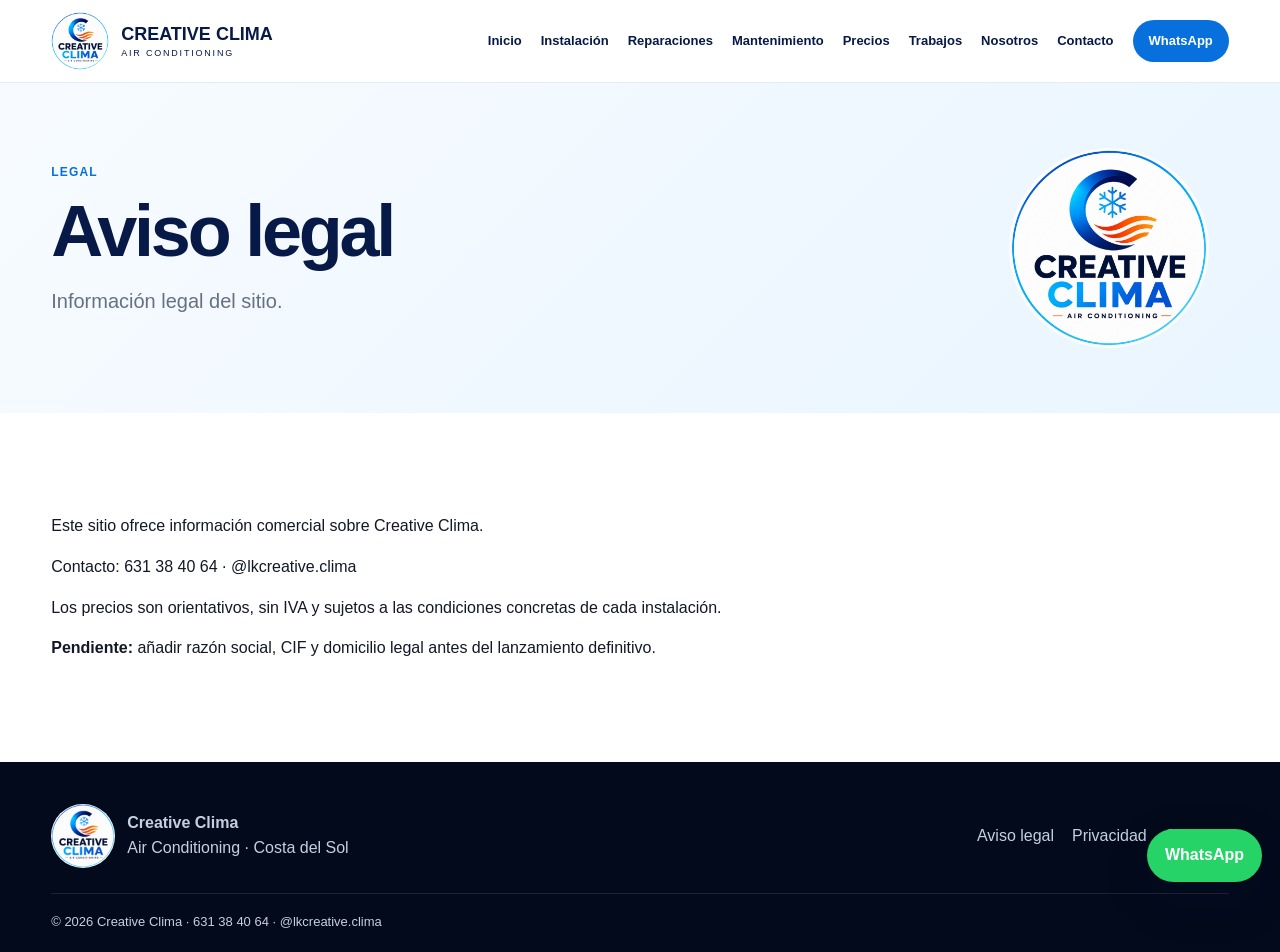
==== aviso-legal.html @ 4f71fa40 "Add files via upload" ====
<!doctype html><html lang="es"><head>
<meta charset="utf-8"><meta name="viewport" content="width=device-width,initial-scale=1">
<title>Aviso legal | Creative Clima</title><meta name="description" content="Aviso legal.">
<link rel="canonical" href="https://creativeclima.es/none"><link rel="icon" href="assets/creative-clima-logo.png">
<link rel="stylesheet" href="styles.css"></head><body>
<header class="site-header">
  <div class="container header-inner">
    <a class="brand" href="index.html">
      <img src="assets/creative-clima-logo.png" alt="Creative Clima">
      <span><strong>CREATIVE CLIMA</strong><small>AIR CONDITIONING</small></span>
    </a>
    <button class="menu-toggle" aria-label="Abrir menú"><span></span><span></span><span></span></button>
    <nav class="main-nav"><a class="" href="index.html">Inicio</a><a class="" href="instalacion.html">Instalación</a><a class="" href="reparaciones.html">Reparaciones</a><a class="" href="mantenimiento.html">Mantenimiento</a><a class="" href="precios.html">Precios</a><a class="" href="trabajos.html">Trabajos</a><a class="" href="nosotros.html">Nosotros</a><a class="" href="contacto.html">Contacto</a><a class="nav-cta" href="https://wa.me/34631384064?text=Hola%20Creative%20Clima%2C%20quiero%20pedir%20un%20presupuesto." target="_blank">WhatsApp</a></nav>
  </div>
</header><main><section class="inner-hero"><div class="container inner-grid"><div><span class="eyebrow">Legal</span><h1>Aviso legal</h1><p>Información legal del sitio.</p></div><img src="assets/creative-clima-logo.png" alt="Creative Clima"></div></section><section class="section"><div class="container"><p>Este sitio ofrece información comercial sobre Creative Clima.</p><p>Contacto: 631 38 40 64 · @lkcreative.clima</p><p>Los precios son orientativos, sin IVA y sujetos a las condiciones concretas de cada instalación.</p><p><b>Pendiente:</b> añadir razón social, CIF y domicilio legal antes del lanzamiento definitivo.</p></div></section></main>
<a class="floating-whatsapp" href="https://wa.me/34631384064?text=Hola%20Creative%20Clima%2C%20quiero%20pedir%20un%20presupuesto." target="_blank">WhatsApp</a>
<footer class="footer">
  <div class="container footer-grid">
    <div class="footer-brand"><img src="assets/creative-clima-logo.png"><div><strong>Creative Clima</strong><span>Air Conditioning · Costa del Sol</span></div></div>
    <div class="footer-links"><a href="aviso-legal.html">Aviso legal</a><a href="privacidad.html">Privacidad</a><a href="contacto.html">Contacto</a></div>
  </div>
  <div class="container footer-bottom">© 2026 Creative Clima · 631 38 40 64 · @lkcreative.clima</div>
</footer><script src="script.js"></script></body></html>
---- styles.css ----
:root{--navy:#071a47;--blue:#0870dc;--sky:#27b7f5;--orange:#ff6b00;--green:#25d366;--ink:#121826;--muted:#667085;--soft:#f4f8fd;--line:#e3ebf4;--white:#fff;--shadow:0 18px 50px rgba(7,26,71,.13)}
*{box-sizing:border-box}html{scroll-behavior:smooth}body{margin:0;font-family:Arial,Helvetica,sans-serif;color:var(--ink);line-height:1.55}a{text-decoration:none;color:inherit}img{max-width:100%;display:block}.container{width:min(1180px,92%);margin:auto}
.site-header{position:sticky;top:0;z-index:99;background:rgba(255,255,255,.96);backdrop-filter:blur(12px);border-bottom:1px solid var(--line)}.header-inner{min-height:82px;display:flex;align-items:center;justify-content:space-between;gap:20px}.brand{display:flex;align-items:center;gap:12px;color:var(--navy)}.brand img{width:58px;height:58px;border-radius:50%;object-fit:cover}.brand span{display:flex;flex-direction:column;line-height:1}.brand strong{font-size:18px}.brand small{font-size:9px;letter-spacing:.2em;margin-top:6px}.main-nav{display:flex;gap:19px;align-items:center;font-size:13px;font-weight:800;color:var(--navy)}.main-nav a.active{color:var(--blue)}.nav-cta{background:var(--blue);color:#fff!important;padding:11px 16px;border-radius:999px}.menu-toggle{display:none;border:0;background:none;width:44px}.menu-toggle span{display:block;height:3px;background:var(--navy);margin:5px;border-radius:5px}
.hero{background:linear-gradient(135deg,#fff,#f2f8ff 60%,#e8f5ff)}.hero-grid{min-height:650px;display:grid;grid-template-columns:1.05fr .95fr;gap:50px;align-items:center;padding:75px 0}.eyebrow{display:inline-block;color:var(--blue);text-transform:uppercase;letter-spacing:.1em;font-size:12px;font-weight:900;margin-bottom:14px}.hero h1,.inner-hero h1,.section h2,.cta h2{color:var(--navy);letter-spacing:-.045em}.hero h1{font-size:clamp(50px,7vw,88px);line-height:.94;margin:0 0 24px}.hero h1 em{font-style:normal;color:var(--orange);display:block}.lead{font-size:21px;color:var(--muted)}.actions{display:flex;gap:14px;flex-wrap:wrap;margin:28px 0}.btn{display:inline-flex;justify-content:center;align-items:center;padding:15px 22px;border-radius:15px;font-weight:900;box-shadow:var(--shadow)}.primary{background:var(--blue);color:#fff}.secondary{background:#fff;border:2px solid var(--line);color:var(--navy)}.white{background:#fff;color:var(--navy)}.whatsapp{background:var(--green);color:#fff}.trust{display:flex;gap:10px;flex-wrap:wrap}.trust span{background:#fff;border:1px solid var(--line);border-radius:999px;padding:9px 13px;font-size:13px;font-weight:800;color:var(--navy)}.hero-card{background:#fff;border:1px solid var(--line);border-radius:30px;padding:30px;box-shadow:var(--shadow);text-align:center}.hero-card img{width:190px;height:190px;object-fit:cover;border-radius:50%;margin:auto}.hero-card h2{font-size:34px}.hero-card p{color:var(--muted)}.hero-card a{color:var(--blue);font-weight:900}.coverage{background:var(--navy);color:#fff;padding:15px 0}
.section{padding:85px 0}.soft{background:var(--soft)}.dark{background:linear-gradient(135deg,var(--navy),#0a4f9d);color:#fff}.section-head{text-align:center;max-width:780px;margin:0 auto 40px}.section-head h2,.split h2{font-size:clamp(36px,5vw,57px);line-height:1.02;margin:0 0 15px}.section-head p,.split p{color:var(--muted);font-size:18px}.section-head.light h2,.section-head.light p,.dark h2{color:#fff}.cards{display:grid;gap:20px}.cards.four{grid-template-columns:repeat(4,1fr)}.cards.three{grid-template-columns:repeat(3,1fr)}.card{display:block;background:#fff;border:1px solid var(--line);border-radius:25px;padding:25px;box-shadow:0 12px 30px rgba(7,26,71,.07)}.card h3{color:var(--navy)}.card p{color:var(--muted)}.card b{color:var(--blue)}.icon{display:grid;place-items:center;width:52px;height:52px;background:linear-gradient(135deg,var(--blue),var(--sky));color:#fff;border-radius:16px;font-size:24px}.split{display:grid;grid-template-columns:1fr 1fr;gap:45px;align-items:center}.check-list{display:grid;grid-template-columns:repeat(2,1fr);gap:14px}.check-list>div{background:#fff;border:1px solid var(--line);border-radius:18px;padding:18px}.check-list b,.check-list span{display:block}.check-list b{color:var(--blue);font-size:20px}.check-list span{color:var(--muted)}.feature-box{background:#fff;border:1px solid var(--line);border-radius:28px;padding:28px;box-shadow:var(--shadow)}.feature-box h3{color:var(--navy);font-size:28px}.feature-box li{margin:10px 0;color:var(--muted)}.steps{display:grid;grid-template-columns:repeat(4,1fr);gap:18px}.steps>div{background:rgba(255,255,255,.09);border:1px solid rgba(255,255,255,.16);border-radius:22px;padding:23px}.steps span{font-size:34px;font-weight:900;color:#8fdcff}.steps p{color:#dbe8f7}.brand-grid{display:grid;grid-template-columns:repeat(4,1fr);gap:14px}.brand-grid span{background:#fff;border:1px solid var(--line);padding:18px;border-radius:18px;text-align:center;font-weight:900;color:var(--navy)}
.cta{background:linear-gradient(135deg,var(--blue),var(--navy));color:#fff;padding:58px 0}.cta-inner{display:flex;align-items:center;justify-content:space-between;gap:25px}.cta h2{color:#fff;font-size:44px;margin:0}.cta p{margin:5px 0 0;color:#d9e8fa}
.inner-hero{background:linear-gradient(135deg,#f7fbff,#e9f5ff);padding:65px 0}.inner-grid{display:grid;grid-template-columns:1fr 220px;gap:40px;align-items:center}.inner-hero h1{font-size:clamp(44px,6vw,72px);line-height:.98;margin:0 0 15px}.inner-hero p{font-size:20px;color:var(--muted)}.inner-hero img{width:200px;height:200px;object-fit:cover;border-radius:50%}.notice{background:#fff7ed;border:1px solid #fed7aa;color:#7c3b00;border-radius:18px;padding:17px;margin-bottom:28px}
.pricing-grid{display:grid;grid-template-columns:repeat(3,1fr);gap:22px}.price-card{position:relative;background:#fff;border:2px solid var(--line);border-radius:28px;padding:27px;box-shadow:var(--shadow)}.price-card.featured{border-color:var(--blue)}.price-card.premium{border-color:var(--orange)}.tag{font-weight:900;text-transform:uppercase;font-size:12px;letter-spacing:.08em}.tag.green{color:#198754}.tag.blue{color:var(--blue)}.tag.orange{color:var(--orange)}.price-card h2{font-size:27px;margin:20px 0 9px}.price-list{list-style:none;margin:0;padding:0;border-top:1px solid var(--line)}.price-list li,.premium-line{display:flex;justify-content:space-between;gap:15px;padding:10px 0;border-bottom:1px solid var(--line)}.price-list b,.premium-line b{color:var(--orange)}.ribbon{position:absolute;right:18px;top:-14px;background:var(--orange);color:#fff;padding:8px 13px;border-radius:999px;font-size:11px;font-weight:900}
.gallery-grid{display:grid;grid-template-columns:repeat(3,1fr);gap:18px}.gallery-item{min-height:260px;border-radius:25px;padding:24px;background:linear-gradient(145deg,var(--navy),var(--blue));color:#fff;display:flex;flex-direction:column;justify-content:flex-end}.gallery-item span{font-size:26px;font-weight:900}.gallery-item p{color:#dce9fa}
.contact-grid{display:grid;grid-template-columns:1fr 420px;gap:45px;align-items:start}.contact-info{display:grid;grid-template-columns:repeat(2,1fr);gap:14px;margin-top:25px}.contact-info>a,.contact-info>div{border:1px solid var(--line);border-radius:18px;padding:18px;display:flex;flex-direction:column}.contact-info b{color:var(--navy)}.contact-info span{color:var(--muted)}.contact-card{background:#fff;border:1px solid var(--line);border-radius:28px;padding:28px;text-align:center;box-shadow:var(--shadow)}.contact-card img{width:160px;height:160px;object-fit:cover;border-radius:50%;margin:auto}.contact-card .btn{width:100%}
.floating-whatsapp{position:fixed;right:18px;bottom:18px;z-index:120;background:var(--green);color:#fff;padding:14px 18px;border-radius:999px;font-weight:900;box-shadow:var(--shadow)}.footer{background:#030a1b;color:#c4d0e2;padding:42px 0 20px}.footer-grid{display:flex;justify-content:space-between;gap:35px;align-items:center}.footer-brand{display:flex;align-items:center;gap:12px}.footer-brand img{width:64px;height:64px;border-radius:50%}.footer-brand div{display:flex;flex-direction:column}.footer-links{display:flex;gap:18px}.footer-bottom{border-top:1px solid rgba(255,255,255,.1);margin-top:25px;padding-top:18px;font-size:13px}
@media(max-width:980px){.menu-toggle{display:block}.main-nav{position:absolute;left:0;right:0;top:82px;background:#fff;padding:20px 4%;display:none;flex-direction:column;align-items:stretch;border-bottom:1px solid var(--line)}.main-nav.open{display:flex}.hero-grid,.split,.contact-grid{grid-template-columns:1fr}.cards.four,.steps,.brand-grid{grid-template-columns:repeat(2,1fr)}.pricing-grid,.cards.three{grid-template-columns:1fr}.inner-grid{grid-template-columns:1fr 160px}.gallery-grid{grid-template-columns:repeat(2,1fr)}}
@media(max-width:620px){.header-inner{min-height:72px}.brand img{width:48px;height:48px}.brand strong{font-size:15px}.main-nav{top:72px}.hero-grid{padding:55px 0}.hero h1{font-size:48px}.hero-card img{width:150px;height:150px}.actions .btn{width:100%}.section{padding:65px 0}.cards.four,.cards.three,.steps,.brand-grid,.check-list,.contact-info,.gallery-grid{grid-template-columns:1fr}.cta-inner,.footer-grid{flex-direction:column;align-items:flex-start}.inner-grid{grid-template-columns:1fr}.inner-hero img{width:135px;height:135px}.footer-links{flex-wrap:wrap}.floating-whatsapp{font-size:0;width:58px;height:58px;padding:0;border-radius:50%}.floating-whatsapp:after{content:"✆";font-size:27px;display:grid;place-items:center;height:100%}}
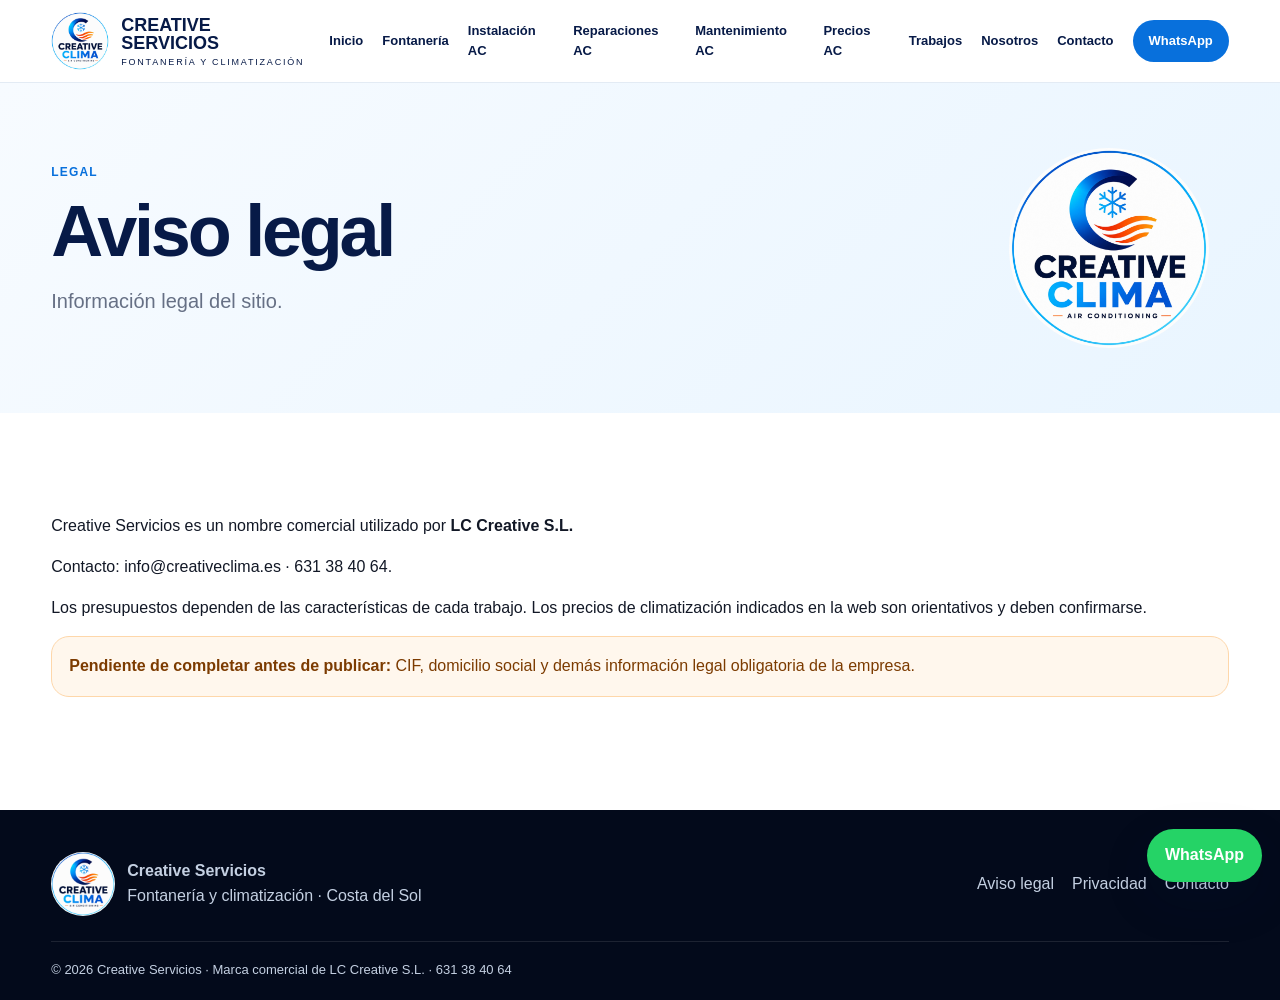
==== commit 6d655429: "Add files via upload" ====
--- a/aviso-legal.html
+++ b/aviso-legal.html
@@ -1,23 +1 @@
-<!doctype html><html lang="es"><head>
-<meta charset="utf-8"><meta name="viewport" content="width=device-width,initial-scale=1">
-<title>Aviso legal | Creative Clima</title><meta name="description" content="Aviso legal.">
-<link rel="canonical" href="https://creativeclima.es/none"><link rel="icon" href="assets/creative-clima-logo.png">
-<link rel="stylesheet" href="styles.css"></head><body>
-<header class="site-header">
-  <div class="container header-inner">
-    <a class="brand" href="index.html">
-      <img src="assets/creative-clima-logo.png" alt="Creative Clima">
-      <span><strong>CREATIVE CLIMA</strong><small>AIR CONDITIONING</small></span>
-    </a>
-    <button class="menu-toggle" aria-label="Abrir menú"><span></span><span></span><span></span></button>
-    <nav class="main-nav"><a class="" href="index.html">Inicio</a><a class="" href="instalacion.html">Instalación</a><a class="" href="reparaciones.html">Reparaciones</a><a class="" href="mantenimiento.html">Mantenimiento</a><a class="" href="precios.html">Precios</a><a class="" href="trabajos.html">Trabajos</a><a class="" href="nosotros.html">Nosotros</a><a class="" href="contacto.html">Contacto</a><a class="nav-cta" href="https://wa.me/34631384064?text=Hola%20Creative%20Clima%2C%20quiero%20pedir%20un%20presupuesto." target="_blank">WhatsApp</a></nav>
-  </div>
-</header><main><section class="inner-hero"><div class="container inner-grid"><div><span class="eyebrow">Legal</span><h1>Aviso legal</h1><p>Información legal del sitio.</p></div><img src="assets/creative-clima-logo.png" alt="Creative Clima"></div></section><section class="section"><div class="container"><p>Este sitio ofrece información comercial sobre Creative Clima.</p><p>Contacto: 631 38 40 64 · @lkcreative.clima</p><p>Los precios son orientativos, sin IVA y sujetos a las condiciones concretas de cada instalación.</p><p><b>Pendiente:</b> añadir razón social, CIF y domicilio legal antes del lanzamiento definitivo.</p></div></section></main>
-<a class="floating-whatsapp" href="https://wa.me/34631384064?text=Hola%20Creative%20Clima%2C%20quiero%20pedir%20un%20presupuesto." target="_blank">WhatsApp</a>
-<footer class="footer">
-  <div class="container footer-grid">
-    <div class="footer-brand"><img src="assets/creative-clima-logo.png"><div><strong>Creative Clima</strong><span>Air Conditioning · Costa del Sol</span></div></div>
-    <div class="footer-links"><a href="aviso-legal.html">Aviso legal</a><a href="privacidad.html">Privacidad</a><a href="contacto.html">Contacto</a></div>
-  </div>
-  <div class="container footer-bottom">© 2026 Creative Clima · 631 38 40 64 · @lkcreative.clima</div>
-</footer><script src="script.js"></script></body></html>+<!doctype html><html lang="es"><head><meta charset="utf-8"><meta name="viewport" content="width=device-width,initial-scale=1"><title>Aviso legal | Creative Servicios</title><meta name="description" content="Información legal de Creative Servicios"><link rel="canonical" href="https://creativeclima.es/aviso-legal.html"><link rel="icon" href="assets/creative-clima-logo.png"><link rel="stylesheet" href="styles.css"></head><body><header class="site-header"><div class="container header-inner"><a class="brand" href="index.html"><img src="assets/creative-clima-logo.png" alt="Creative Servicios"><span><strong>CREATIVE SERVICIOS</strong><small>FONTANERÍA Y CLIMATIZACIÓN</small></span></a><button class="menu-toggle" aria-label="Abrir menú"><span></span><span></span><span></span></button><nav class="main-nav"><a  href="index.html">Inicio</a><a  href="fontaneria.html">Fontanería</a><a  href="instalacion.html">Instalación AC</a><a  href="reparaciones.html">Reparaciones AC</a><a  href="mantenimiento.html">Mantenimiento AC</a><a  href="precios.html">Precios AC</a><a  href="trabajos.html">Trabajos</a><a  href="nosotros.html">Nosotros</a><a  href="contacto.html">Contacto</a><a class="nav-cta" href="https://wa.me/34631384064?text=Hola%2C%20necesito%20informaci%C3%B3n%20sobre%20sus%20servicios" target="_blank" rel="noopener">WhatsApp</a></nav></div></header><main><section class="inner-hero"><div class="container inner-grid"><div><span class="eyebrow">Legal</span><h1>Aviso legal</h1><p>Información legal del sitio.</p></div><img src="assets/creative-clima-logo.png" alt="Creative Servicios"></div></section><section class="section"><div class="container"><p>Creative Servicios es un nombre comercial utilizado por <strong>LC Creative S.L.</strong></p><p>Contacto: <a href="mailto:info@creativeclima.es">info@creativeclima.es</a> · 631 38 40 64.</p><p>Los presupuestos dependen de las características de cada trabajo. Los precios de climatización indicados en la web son orientativos y deben confirmarse.</p><div class="notice"><b>Pendiente de completar antes de publicar:</b> CIF, domicilio social y demás información legal obligatoria de la empresa.</div></div></section></main><a class="floating-whatsapp" href="https://wa.me/34631384064" target="_blank" rel="noopener">WhatsApp</a><footer class="footer"><div class="container footer-grid"><div class="footer-brand"><img src="assets/creative-clima-logo.png" alt="Creative Servicios"><div><strong>Creative Servicios</strong><span>Fontanería y climatización · Costa del Sol</span></div></div><div class="footer-links"><a href="aviso-legal.html">Aviso legal</a><a href="privacidad.html">Privacidad</a><a href="contacto.html">Contacto</a></div></div><div class="container footer-bottom">© 2026 Creative Servicios · Marca comercial de LC Creative S.L. · 631 38 40 64</div></footer><script src="script.js"></script></body></html>
